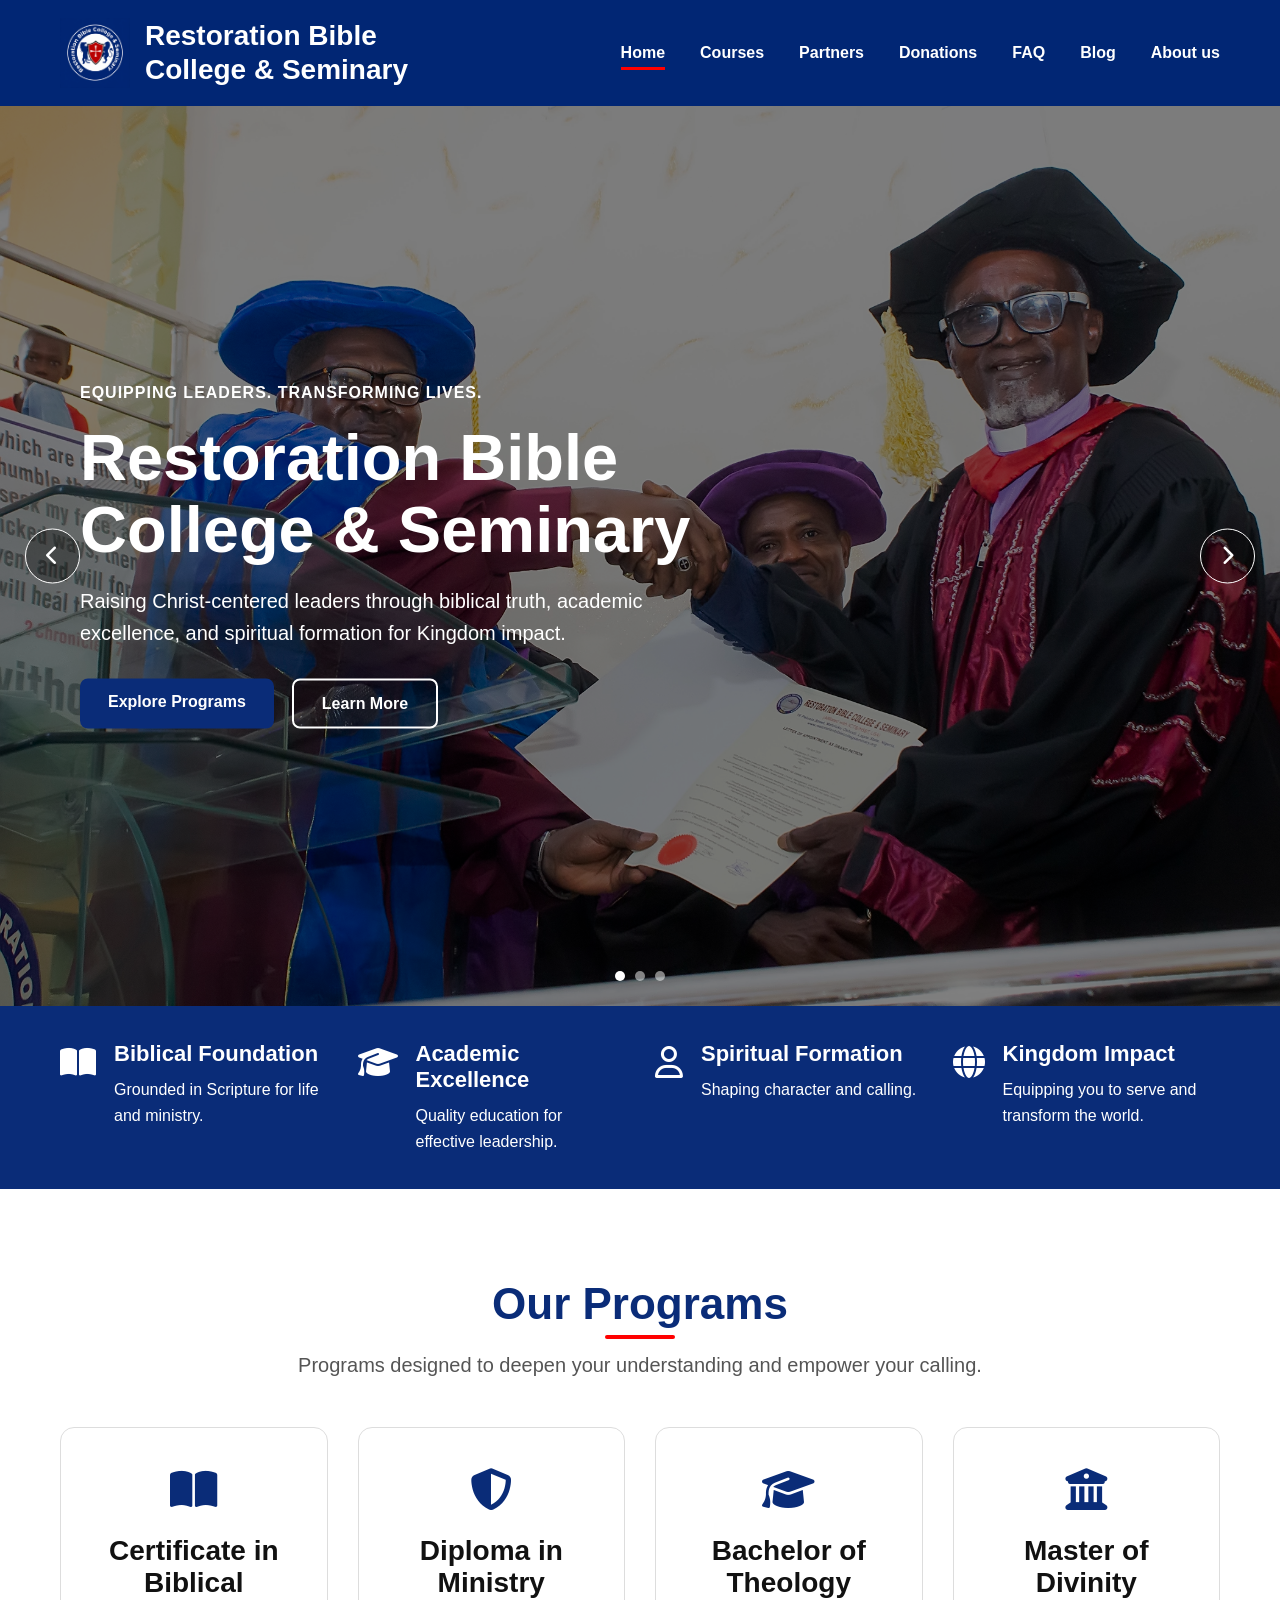
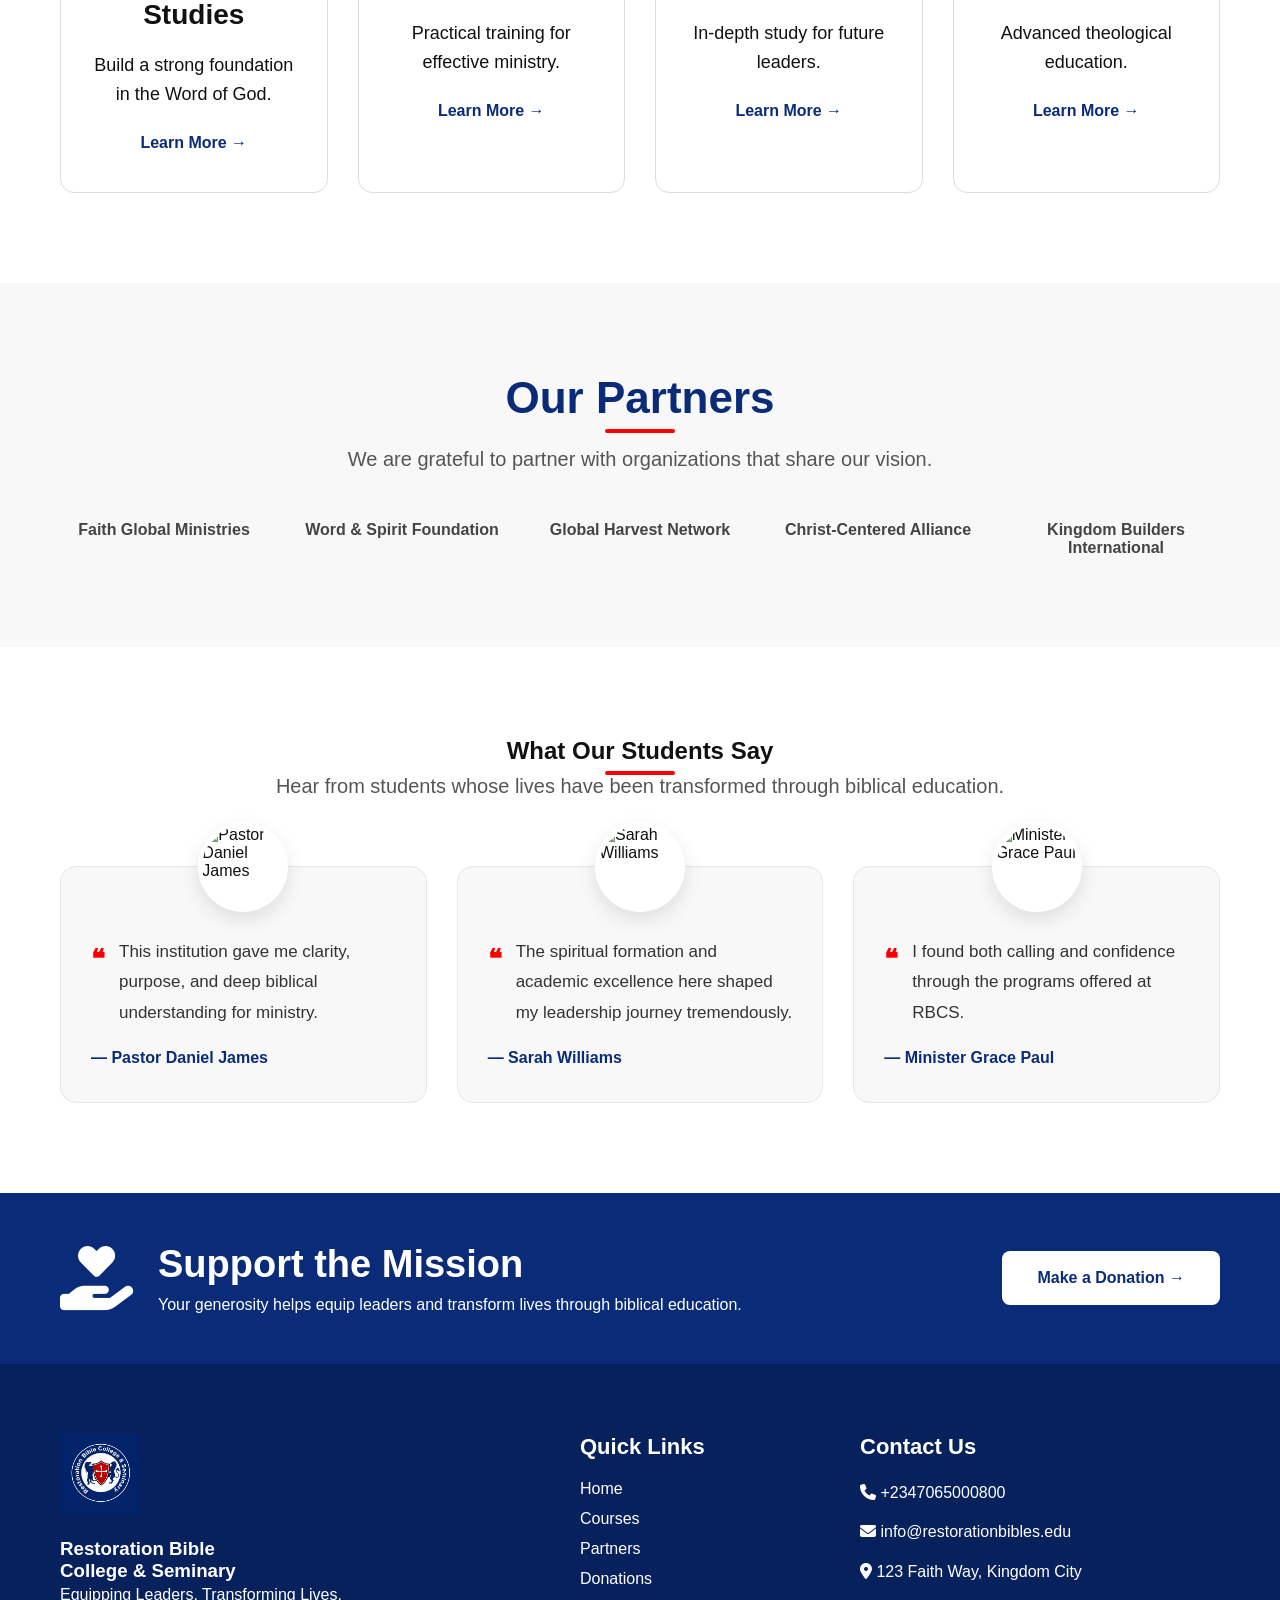
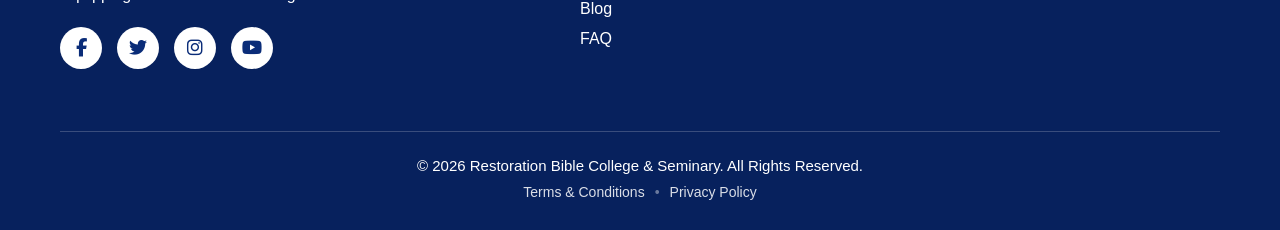
==== templates/index.html @ 7635867e "made changes" ====
<!DOCTYPE html>
<html lang="en">
<head>
    <meta charset="UTF-8">
    <meta name="viewport" content="width=device-width, initial-scale=1.0">
    <title>Restoration Bible College & Seminary</title>

    <!-- FAVICON -->
    <link rel="icon" type="image/png" href="/static/images/logo-4.png">
    <!-- CSS -->
    <link rel="stylesheet" href="/static/css/index.css">

    <!-- Font Awesome Icons -->
    <link rel="stylesheet" href="https://cdnjs.cloudflare.com/ajax/libs/font-awesome/6.5.0/css/all.min.css">
</head>
<body>

    <!-- =========================
         NAVBAR
    ========================== -->
    <header class="navbar">
        <div class="logo-section">
            <img src="/static/images/logo5.png" alt="Logo">
            <div class="logo-text">
                <h2>Restoration Bible<br>College & Seminary</h2>
            </div>
        </div>
  <button class="menu-toggle" onclick="toggleMenu()">☰</button>
        <nav>
            <a href="/" class="active">Home</a>
            <a href="/courses">Courses</a>
            <a href="/partners">Partners</a>
            <a href="/donations">Donations</a>
            <a href="/faq">FAQ</a>
                <a href="/faq">Blog</a>
             <a href="/faq">About us</a>
          
        </nav>
    </header>

    <!-- =========================
         HERO CAROUSEL
    ========================== -->
 <section class="hero-slider">

    <!-- Left Arrow -->
    <button class="arrow left" onclick="prevSlide()">
        <i class="fa-solid fa-chevron-left"></i>
    </button>

    <!-- SLIDE 1 -->
    <div class="slide active">
        <img class="desktop-img" src="/static/images/hero1.jpg" alt="Hero Slide 1">
        <img class="mobile-img" src="/static/images/mobile-hero1.jpg" alt="Hero Slide 1 Mobile">

        <div class="overlay"></div>

        <div class="hero-content">
            <p class="small-text">EQUIPPING LEADERS. TRANSFORMING LIVES.</p>

            <h1>
                Restoration Bible<br>
                College & Seminary
            </h1>

            <p class="description">
                Raising Christ-centered leaders through biblical truth,
                academic excellence, and spiritual formation
                for Kingdom impact.
            </p>

            <div class="hero-buttons">
                <a href="#" class="btn primary">Explore Programs</a>
                <a href="#" class="btn secondary">Learn More</a>
            </div>
        </div>
    </div>

    <!-- SLIDE 2 -->
    <div class="slide">
        <img class="desktop-img" src="/static/images/hero-2.jpg" alt="Hero Slide 2">
          <img class="mobile-img" src="/static/images/mobile-hero2.jpg" alt="Hero Slide 1 Mobile">

        <div class="overlay"></div>

        <div class="hero-content">
            <p class="small-text">BUILDING FAITH. EMPOWERING PURPOSE.</p>

            <h1>
                Academic Excellence<br>
                With Spiritual Depth
            </h1>

            <p class="description">
                Learn in an environment designed to shape your calling,
                strengthen your faith, and prepare you for Kingdom service.
            </p>

            <div class="hero-buttons">
                <a href="#" class="btn primary">View Courses</a>
                <a href="#" class="btn secondary">Learn More</a>
            </div>
        </div>
    </div>

    <!-- SLIDE 3 -->
    <div class="slide">
        <img class="desktop-img" src="/static/images/hero3.jpg" alt="Hero Slide 3">
       <img class="mobile-img" src="/static/images/mobile-hero3.jpg" alt="Hero Slide 1 Mobile">

        <div class="overlay"></div>

        <div class="hero-content">
            <p class="small-text">PREPARING LEADERS FOR IMPACT</p>

            <h1>
                Ministry Training<br>
                For The Next Generation
            </h1>

            <p class="description">
                Discover biblical education that transforms lives and
                equips students for leadership across nations.
            </p>

            <div class="hero-buttons">
                <a href="#" class="btn primary">Apply Now</a>
                <a href="#" class="btn secondary">Learn More</a>
            </div>
        </div>
    </div>

    <!-- Right Arrow -->
    <button class="arrow right" onclick="nextSlide()">
        <i class="fa-solid fa-chevron-right"></i>
    </button>

    <!-- Dots -->
    <div class="dots">
        <span class="dot active" onclick="goToSlide(0)"></span>
        <span class="dot" onclick="goToSlide(1)"></span>
        <span class="dot" onclick="goToSlide(2)"></span>
    </div>

</section>

    <!-- =========================
         FEATURES BAR
    ========================== -->
    <section class="features">
        <div class="feature-box">
            <i class="fa-solid fa-book-open"></i>
            <div>
                <h3>Biblical Foundation</h3>
                <p>Grounded in Scripture for life and ministry.</p>
            </div>
        </div>

        <div class="feature-box">
            <i class="fa-solid fa-graduation-cap"></i>
            <div>
                <h3>Academic Excellence</h3>
                <p>Quality education for effective leadership.</p>
            </div>
        </div>

        <div class="feature-box">
            <i class="fa-regular fa-user"></i>
            <div>
                <h3>Spiritual Formation</h3>
                <p>Shaping character and calling.</p>
            </div>
        </div>

        <div class="feature-box">
            <i class="fa-solid fa-globe"></i>
            <div>
                <h3>Kingdom Impact</h3>
                <p>Equipping you to serve and transform the world.</p>
            </div>
        </div>
    </section>

    <!-- =========================
         PROGRAMS
    ========================== -->
    <section class="programs">
        <h2>Our Programs</h2>
        <p class="section-subtitle">
            Programs designed to deepen your understanding and empower your calling.
        </p>

        <div class="program-grid">

            <div class="program-card">
                <i class="fa-solid fa-book-open"></i>
                <h3>Certificate in Biblical Studies</h3>
                <p>Build a strong foundation in the Word of God.</p>
                <a href="#">Learn More →</a>
            </div>

            <div class="program-card">
                <i class="fa-solid fa-shield-halved"></i>
                <h3>Diploma in Ministry</h3>
                <p>Practical training for effective ministry.</p>
                <a href="#">Learn More →</a>
            </div>

            <div class="program-card">
                <i class="fa-solid fa-graduation-cap"></i>
                <h3>Bachelor of Theology</h3>
                <p>In-depth study for future leaders.</p>
                <a href="#">Learn More →</a>
            </div>

            <div class="program-card">
                <i class="fa-solid fa-building-columns"></i>
                <h3>Master of Divinity</h3>
                <p>Advanced theological education.</p>
                <a href="#">Learn More →</a>
            </div>

        </div>
    </section>

    <!-- =========================
         PARTNERS
    ========================== -->
    <section class="partners">
        <h2>Our Partners</h2>
        <p class="section-subtitle">
            We are grateful to partner with organizations that share our vision.
        </p>

        <div class="partner-grid">
            <div>Faith Global Ministries</div>
            <div>Word & Spirit Foundation</div>
            <div>Global Harvest Network</div>
            <div>Christ-Centered Alliance</div>
            <div>Kingdom Builders International</div>
        </div>
    </section>


<!-- =========================
     TESTIMONIAL SECTION
========================== -->
<section class="testimonials">
    <h2>What Our Students Say</h2>
    <p class="section-subtitle">
        Hear from students whose lives have been transformed through biblical education.
    </p>
<br>
    <div class="testimonial-grid">

        <div class="testimonial-card">

            <div class="testimonial-avatar">
                <img src="https://randomuser.me/api/portraits/men/32.jpg" alt="Pastor Daniel James">
            </div>

            <p>
                This institution gave me clarity, purpose, and deep
                biblical understanding for ministry.
            </p>

            <h4>— Pastor Daniel James</h4>
        </div>

        <div class="testimonial-card">

            <div class="testimonial-avatar">
                <img src="https://randomuser.me/api/portraits/women/44.jpg" alt="Sarah Williams">
            </div>

            <p>
                The spiritual formation and academic excellence here
                shaped my leadership journey tremendously.
            </p>

            <h4>— Sarah Williams</h4>
        </div>

        <div class="testimonial-card">

            <div class="testimonial-avatar">
                <img src="https://randomuser.me/api/portraits/women/68.jpg" alt="Minister Grace Paul">
            </div>

            <p>
                I found both calling and confidence through the
                programs offered at RBCS.
            </p>

            <h4>— Minister Grace Paul</h4>
        </div>

    </div>
</section>
    <!-- =========================
         DONATION CTA
    ========================== -->
    <section class="donation-banner">
        <div class="donation-left">
          <i class="fa-solid fa-hand-holding-heart"></i>
            <div>
                <h2>Support the Mission</h2>
                <p>
                    Your generosity helps equip leaders and
                    transform lives through biblical education.
                </p>
            </div>
        </div>

        <a href="#" class="donate-btn">
            Make a Donation →
        </a>
    </section>

    
<!-- =========================
        FOOTER
========================= -->
<footer class="footer">

    <div class="footer-grid">

        <!-- LOGO + ABOUT -->
        <div class="footer-col">
            <img src="/static/images/logo-3.png" alt="Logo" class="footer-logo">

            <h3>Restoration Bible<br>College & Seminary</h3>

            <p>Equipping Leaders. Transforming Lives.</p>

            <!-- SOCIAL ICONS -->
            <div class="social-icons">
                <a href="#"><i class="fa-brands fa-facebook-f"></i></a>
                <a href="#"><i class="fa-brands fa-twitter"></i></a>
                <a href="#"><i class="fa-brands fa-instagram"></i></a>
                <a href="#"><i class="fa-brands fa-youtube"></i></a>
            </div>
        </div>

        <!-- QUICK LINKS -->
        <div class="footer-col">
            <h4>Quick Links</h4>
            <a href="/">Home</a>
            <a href="/courses">Courses</a>
            <a href="/partners">Partners</a>
            <a href="/donations">Donations</a>
            <a href="/donations">Blog</a>
            <a href="/faq">FAQ</a>
        </div>

        <!-- CONTACT -->
        <div class="footer-col">
            <h4>Contact Us</h4>
            <p><i class="fa-solid fa-phone"></i> +2347065000800</p>
            <p><i class="fa-solid fa-envelope"></i> info@restorationbibles.edu</p>
            <p><i class="fa-solid fa-location-dot"></i> 123 Faith Way, Kingdom City</p>
        </div>

    </div>

    <!-- COPYRIGHT + LEGAL LINKS -->
    <div class="copyright">
        <p>
            © <span id="year"></span> Restoration Bible College & Seminary. All Rights Reserved.
        </p>

        <div class="footer-bottom-links">
            <a href="/terms">Terms & Conditions</a>
            <span>•</span>
            <a href="/privacy">Privacy Policy</a>
        </div>
    </div>

</footer>

<!-- =========================
        JAVASCRIPT
========================= -->
<script>
    document.getElementById("year").textContent = new Date().getFullYear();
</script>

    <!-- JS -->
    <script src="/static/js/index.js"></script>
     <script src="/static/js/harmburger.js"></script>
</body>
</html>
---- static/css/index.css ----
* {
    margin: 0;
    padding: 0;
    box-sizing: border-box;
}

body {
    font-family: Arial, sans-serif;
    background: #ffffff;
    color: #111;
}

/* =========================
   NAVBAR
========================= */

.navbar {
    background: #012674;
    color: white;
    display: flex;
    justify-content: space-between;
    align-items: center;
    padding: 18px 60px;
}

.logo-section {
    display: flex;
    align-items: center;
    gap: 15px;
}

.logo-section img {
    width: 70px;
    height: 70px;
    object-fit: contain;
}

.logo-text h2 {
    font-size: 28px;
    line-height: 1.2;
    font-weight: 700;
}

.navbar nav {
    display: flex;
    gap: 35px;
}

.navbar nav a {
    color: white;
    text-decoration: none;
    font-weight: 600;
    position: relative;
}

.navbar nav a.active::after {
    content: "";
    position: absolute;
    width: 100%;
    height: 3px;
    background: red;
    left: 0;
    bottom: -8px;
}

/* =========================
   HAMBURGER (HIDDEN ON DESKTOP)
========================= */

.menu-toggle {
    display: none;
    font-size: 30px;
    color: white;
    cursor: pointer;
    background: none;
    border: none;
}

/* =========================
   MOBILE RESPONSIVE
========================= */

@media screen and (max-width: 768px) {

    .navbar {
        padding: 15px 20px;
        flex-wrap: wrap;
    }

    .logo-section img {
        width: 50px;
        height: 50px;
    }

    .logo-text h2 {
        font-size: 18px;
    }

    /* show hamburger */
    .menu-toggle {
        display: block;
    }

    /* hide nav by default on mobile */
    .navbar nav {
        width: 100%;
        flex-direction: column;
        gap: 20px;
        margin-top: 15px;

        max-height: 0;
        overflow: hidden;
        transition: max-height 0.4s ease;
    }

    /* when active (opened menu) */
    .navbar nav.active {
        max-height: 300px;
    }

    .navbar nav a {
        padding: 10px 0;
        border-bottom: 1px solid rgba(255,255,255,0.1);
    }
}


/* =========================
   HERO SLIDER BASE
========================= */

.hero-slider {
    position: relative;
    height: 100vh;
    overflow: hidden;
}

/* =========================
   SLIDES
========================= */

.slide {
    position: absolute;
    inset: 0;
    opacity: 0;
    visibility: hidden;
    transition: opacity 1s ease-in-out;
}

.slide.active {
    opacity: 1;
    visibility: visible;
    z-index: 1;
}

/* images */
.slide img {
    width: 100%;
    height: 100%;
    object-fit: cover;
}

/* mobile / desktop image toggle */
.mobile-img {
    display: none;
}

/* =========================
   OVERLAY
========================= */

.overlay {
    position: absolute;
    inset: 0;
    background: rgba(0, 0, 0, 0.5);
}

/* =========================
   HERO CONTENT (DESKTOP)
========================= */

.hero-content {
    position: absolute;
    top: 50%;
    left: 80px;
    transform: translateY(-50%);
    color: white;
    z-index: 2;
    max-width: 650px;
}

.small-text {
    font-size: 16px;
    font-weight: 700;
    letter-spacing: 1px;
    margin-bottom: 20px; /* improved spacing */
}

.hero-content h1 {
    font-size: 65px;
    line-height: 1.1;
    margin-bottom: 20px;
    font-weight: 800;
}

.description {
    font-size: 20px;
    line-height: 1.6;
    margin-bottom: 30px;
}

/* buttons */
.hero-buttons {
    display: flex;
    gap: 18px;
}

.btn {
    padding: 14px 28px;
    border-radius: 8px;
    text-decoration: none;
    font-weight: 700;
    font-size: 16px;
}

.btn.primary {
    background: #0a2c78;
    color: white;
}

.btn.secondary {
    border: 2px solid white;
    color: white;
}

/* =========================
   ARROWS
========================= */

.arrow {
    position: absolute;
    top: 50%;
    transform: translateY(-50%);
    z-index: 10;
    width: 55px;
    height: 55px;
    border-radius: 50%;
    border: 1px solid white;
    background: rgba(0,0,0,0.3);
    color: white;
    cursor: pointer;
    font-size: 20px;
}

.arrow.left {
    left: 25px;
}

.arrow.right {
    right: 25px;
}

/* =========================
   DOTS
========================= */

.dots {
    position: absolute;
    bottom: 25px;
    left: 50%;
    transform: translateX(-50%);
    display: flex;
    gap: 10px;
    z-index: 10;
}

.dot {
    width: 10px;
    height: 10px;
    border-radius: 50%;
    background: rgba(255,255,255,0.5);
    cursor: pointer;
}

.dot.active {
    background: white;
}

/* =========================
   RESPONSIVE (MOBILE FINAL)
========================= */

@media screen and (max-width: 768px) {

    .hero-slider {
        height: 85vh;
    }

    /* image swap */
    .desktop-img {
        display: none;
    }

    .mobile-img {
        display: block;
    }

    /* =========================
       MOBILE HERO CONTENT
    ========================== */

    .hero-content {
        position: absolute;
        left: 0;
        right: 0;
        top: 0;

        /* controlled spacing from navbar */
        padding: 70px 20px 20px;

        transform: none;
        text-align: left;

        display: flex;
        flex-direction: column;

        background: linear-gradient(
            to bottom,
            rgba(0, 0, 0, 0.75),
            rgba(0, 0, 0, 0.4),
            transparent
        );

        max-width: 100%;
    }

    /* =========================
       TEXT SPACING FIX (KEY PART)
    ========================== */

    .small-text {
        font-size: 11px;
        letter-spacing: 1.2px;

        margin-bottom: 28px; /* 👈 pushes it higher away from h1 */
    }

    .hero-content h1 {
        font-size: 26px;
        line-height: 1.2;

        margin-bottom: 14px;
    }

    .description {
        font-size: 13px;
        margin-bottom: 12px;
        opacity: 0.9;
    }

    /* buttons */
    .hero-buttons {
        flex-direction: row;
        gap: 10px;
    }

    .btn {
        padding: 10px 16px;
        font-size: 13px;
    }

    /* =========================
       ARROWS FIX
    ========================== */

    .arrow.left {
        display: none;
    }

    .arrow.right {
        right: 10px;
        top: 50%;
    }

    .arrow {
        width: 40px;
        height: 40px;
        font-size: 16px;
    }

    /* =========================
       DOTS
    ========================== */

    .dots {
        bottom: 15px;
    }
}

/* =========================
   FEATURES
========================= */

.features {
    background: #0a2c78;
    color: white;
    display: grid;
    grid-template-columns: repeat(4, 1fr);
    padding: 35px 60px;
    gap: 30px;
}

.feature-box {
    display: flex;
    gap: 18px;
    align-items: flex-start;
}

.feature-box i {
    font-size: 32px;
    margin-top: 5px;
}

.feature-box h3 {
    font-size: 22px;
    margin-bottom: 10px;
}

.feature-box p {
    font-size: 16px;
    line-height: 1.6;
}

/* =========================
   TABLET (2 columns)
========================= */

@media screen and (max-width: 1024px) {
    .features {
        grid-template-columns: repeat(2, 1fr);
        padding: 30px 40px;
    }
}

/* =========================
   MOBILE (1 column)
========================= */

@media screen and (max-width: 768px) {

    .features {
        grid-template-columns: 1fr;
        padding: 30px 20px;
        gap: 25px;
        text-align: center;
    }

    .feature-box {
        flex-direction: column;
        align-items: center;
        gap: 12px;

        /* 👇 card feel */
        background: rgba(255, 255, 255, 0.05);
        padding: 20px 15px;
        border-radius: 12px;
    }

    /* 👇 ICON STYLE CHANGE */
    .feature-box i {
        font-size: 20px;

        width: 50px;
        height: 50px;
        display: flex;
        align-items: center;
        justify-content: center;

        border-radius: 50%;
        background: white;
        color: #0a2c78;
    }

    .feature-box h3 {
        font-size: 18px;
        margin-bottom: 5px;
    }

    .feature-box p {
        font-size: 14px;
        line-height: 1.5;
        opacity: 0.9;
    }
}
/* =========================
   PROGRAMS
========================= */

.programs {
    padding: 90px 60px;
    text-align: center;
}

.programs h2,
.partners h2 {
    font-size: 44px;
    color: #0a2c78;
    margin-bottom: 15px;
}

.section-subtitle {
    font-size: 20px;
    margin-bottom: 50px;
    color: #555;
}

.program-grid {
    display: grid;
    grid-template-columns: repeat(4, 1fr);
    gap: 30px;
}

.program-card {
    border: 1px solid #ddd;
    border-radius: 14px;
    padding: 40px 30px;
    background: white;
}

.program-card i {
    font-size: 42px;
    color: #0a2c78;
    margin-bottom: 25px;
}

.program-card h3 {
    font-size: 28px;
    margin-bottom: 20px;
}

.program-card p {
    font-size: 18px;
    margin-bottom: 25px;
    line-height: 1.6;
}

.program-card a {
    text-decoration: none;
    color: #0a2c78;
    font-weight: 700;
}

/* =========================
   RESPONSIVE DESIGN
========================= */

/* Large tablets / small laptops */
@media (max-width: 1200px) {
    .program-grid {
        grid-template-columns: repeat(2, 1fr);
    }

    .programs {
        padding: 80px 40px;
    }
}

/* Tablets */
@media (max-width: 768px) {
    .programs h2 {
        font-size: 36px;
    }

    .section-subtitle {
        font-size: 18px;
        margin-bottom: 40px;
    }

    .program-grid {
        grid-template-columns: repeat(2, 1fr);
        gap: 20px;
    }

    .program-card {
        padding: 30px 20px;
    }

    .program-card h3 {
        font-size: 24px;
    }

    .program-card p {
        font-size: 16px;
    }
}

/* Mobile phones */
@media (max-width: 480px) {
    .programs {
        padding: 60px 20px;
    }

    .programs h2 {
        font-size: 30px;
    }

    .section-subtitle {
        font-size: 16px;
        margin-bottom: 30px;
    }

    .program-grid {
        grid-template-columns: 1fr;
    }

    .program-card {
        padding: 25px 18px;
    }

    .program-card i {
        font-size: 36px;
    }

    .program-card h3 {
        font-size: 20px;
    }

    .program-card p {
        font-size: 15px;
    }
}

/* =========================
   PARTNERS
========================= */

.partners {
    background: #f8f8f8;
    padding: 90px 60px;
    text-align: center;
}

.partner-grid {
    display: grid;
    grid-template-columns: repeat(5, 1fr);
    gap: 30px;
    font-weight: 600;
    color: #444;
}

/* =========================
   RESPONSIVE DESIGN
========================= */

/* =========================
   MOBILE PARTNERS (TAG STYLE)
========================= */
@media (max-width: 480px) {

    .partners {
        padding: 60px 20px;
    }

    .partner-grid {
        display: flex;
        flex-wrap: wrap;
        justify-content: center;
        gap: 12px;
    }

    .partner-grid div {
        background: white;
        border: 1px solid #ddd;
        padding: 10px 14px;
        border-radius: 50px;

        font-size: 14px;
        font-weight: 600;
        color: #0a2c78;

        box-shadow: 0 3px 10px rgba(0,0,0,0.05);
        transition: 0.3s ease;
    }

    .partner-grid div:hover {
        background: #0a2c78;
        color: white;
        transform: scale(1.05);
    }
}
/* =========================
   MOBILE PARTNERS (TAG + ANIMATED BORDER)
========================= */
@media (max-width: 480px) {

    .partners {
        padding: 60px 20px;
    }

    .partner-grid {
        display: flex;
        flex-wrap: wrap;
        justify-content: center;
        gap: 12px;
    }

    .partner-grid div {
        position: relative;
        background: white;
        padding: 10px 14px;
        border-radius: 50px;

        font-size: 14px;
        font-weight: 600;
        color: #0a2c78;

        border: 2px solid transparent;
        box-shadow: 0 3px 10px rgba(0,0,0,0.05);

        overflow: hidden;
    }

    /* animated moving red border */
    .partner-grid div::before {
        content: "";
        position: absolute;
        inset: 0;
        border-radius: 50px;
        padding: 2px;
        background: linear-gradient(90deg, red, transparent, red);
        background-size: 300% 300%;
        animation: moveBorder 3s linear infinite;

        -webkit-mask: 
            linear-gradient(#000 0 0) content-box,
            linear-gradient(#000 0 0);
        -webkit-mask-composite: xor;
        mask-composite: exclude;

        pointer-events: none;
    }

    @keyframes moveBorder {
        0% {
            background-position: 0% 50%;
        }
        100% {
            background-position: 200% 50%;
        }
    }

    .partner-grid div:hover {
        background: #0a2c78;
        color: white;
        transform: scale(1.05);
    }
}
/* ========
=================
   DONATION
========================= */

.donation-banner {
    background: #0a2c78;
    color: white;
    padding: 50px 60px;
    display: flex;
    justify-content: space-between;
    align-items: center;
}

.donation-left {
    display: flex;
    align-items: center;
    gap: 25px;
}

.donation-left i {
    font-size: 55px;
}

.donation-left h2 {
    font-size: 38px;
    margin-bottom: 10px;
}

.donate-btn {
    background: white;
    color: #0a2c78;
    text-decoration: none;
    padding: 18px 35px;
    border-radius: 8px;
    font-weight: 700;
}

/* =========================
   DONATION RESPONSIVE DESIGN
========================= */

/* Tablets */
@media (max-width: 768px) {

    .donation-banner {
        flex-direction: column;
        text-align: center;
        gap: 25px;
        padding: 40px 30px;
    }

    .donation-left {
        flex-direction: column;
        gap: 15px;
    }

    .donation-left h2 {
        font-size: 30px;
    }

    .donation-left i {
        font-size: 45px;
    }

    .donate-btn {
        padding: 16px 30px;
        font-size: 16px;
    }
}

/* Mobile phones */
@media (max-width: 480px) {

    .donation-banner {
        flex-direction: column;
        text-align: center;
        padding: 35px 20px;
    }

    .donation-left {
        flex-direction: column;
        gap: 12px;
    }

    .donation-left i {
        font-size: 40px;
    }

    .donation-left h2 {
        font-size: 24px;
        line-height: 1.3;
    }

    .donate-btn {
        width: 100%;
        max-width: 260px;
        text-align: center;
        padding: 14px 20px;
        font-size: 15px;
        border-radius: 6px;
    }
}
/* =========================
   FOOTER
========================= */

.footer {
    background: #07215d;
    color: white;
    padding: 70px 60px 30px;
}

.footer-grid {
    display: grid;
    grid-template-columns: 2fr 1fr 1.5fr;
    gap: 40px;
}

.footer-logo {
    width: 80px;
    margin-bottom: 20px;
}

.footer-col h4 {
    margin-bottom: 20px;
    font-size: 22px;
}

.footer-col a {
    display: block;
    color: white;
    text-decoration: none;
    margin-bottom: 12px;
}

.footer-col p {
    margin-bottom: 14px;
    line-height: 1.6;
}

.copyright {
    text-align: center;
    margin-top: 50px;
    padding-top: 25px;
    border-top: 1px solid rgba(255,255,255,0.2);
    font-size: 15px;
}

/* =========================
   TERMS & PRIVACY LINKS (FOOTER)
========================= */

.footer-bottom-links {
    margin-top: 10px;
    display: flex;
    justify-content: center;
    align-items: center;
    gap: 10px;
    flex-wrap: wrap;
    font-size: 14px;
}

.footer-bottom-links a {
    color: rgba(255,255,255,0.85);
    text-decoration: none;
    transition: 0.3s ease;
}

.footer-bottom-links a:hover {
    color: #ffffff;
    text-decoration: underline;
}

.footer-bottom-links span {
    color: rgba(255,255,255,0.4);
}
/* =========================
   FOOTER RESPONSIVE DESIGN
========================= */

/* Tablets */
@media (max-width: 768px) {

    .footer {
        padding: 60px 40px 30px;
    }

    .footer-grid {
        grid-template-columns: 1fr 1fr;
        gap: 30px;
    }

    .footer-col h4 {
        font-size: 20px;
    }
}

/* Mobile phones */
@media (max-width: 480px) {

    .footer {
        padding: 50px 20px 25px;
        text-align: center;
    }

    .footer-grid {
        grid-template-columns: 1fr;
        gap: 25px;
    }

    .footer-logo {
        margin: 0 auto 20px;
    }

    .footer-col a {
        font-size: 15px;
    }

    .footer-col h4 {
        font-size: 18px;
    }

    .footer-col p {
        font-size: 14px;
        line-height: 1.5;
    }

    .copyright {
        font-size: 13px;
        margin-top: 35px;
    }
    .footer-bottom-links {
    font-size: 13px;
    gap: 8px;
}
}




/* =========================
   TITLE RED UNDERLINE
========================= */

.programs h2,
.partners h2,
.testimonials h2 {
    position: relative;
    display: inline-block;
    padding-bottom: 10px;
}

.programs h2::after,
.partners h2::after,
.testimonials h2::after {
    content: "";
    width: 70px;
    height: 4px;
    background: red;
    position: absolute;
    left: 50%;
    transform: translateX(-50%);
    bottom: 0;
    border-radius: 10px;
}


/* =========================
   TESTIMONIALS
========================= */
.testimonials {
    padding: 90px 60px;
    background: #ffffff;
    text-align: center;
}

.testimonial-grid {
    display: grid;
    grid-template-columns: repeat(3, 1fr);
    gap: 30px;
}

/* =========================
   CARD (IMPORTANT FIX HERE)
========================= */

.testimonial-card {
    background: #f8f8f8;
    border-radius: 16px;
    padding: 70px 30px 35px; /* extra top space for floating avatar */
    border: 1px solid #e6e6e6;
    text-align: left;
    position: relative;
    overflow: visible; /* IMPORTANT for floating image */
    transition: all 0.3s ease;
}

.testimonial-card:hover {
    transform: translateY(-8px);
    box-shadow: 0 15px 35px rgba(0,0,0,0.08);
}

/* =========================
   FLOATING CIRCULAR IMAGE (TOP CENTER)
========================= */

.testimonial-avatar {
    width: 90px;
    height: 90px;
    border-radius: 50%;
    overflow: hidden;
    border: 4px solid #ffffff;
    position: absolute;
    top: -45px;
    left: 50%;
    transform: translateX(-50%);
    background: #fff;
    box-shadow: 0 8px 20px rgba(0,0,0,0.1);
    animation: pulseAvatar 3s infinite ease-in-out;
}

.testimonial-avatar img {
    width: 100%;
    height: 100%;
    object-fit: cover;
}

/* =========================
   INLINE QUOTE (FIXED)
========================= */

.testimonial-card p {
    font-size: 17px;
    line-height: 1.8;
    margin-bottom: 20px;
    color: #333;
    position: relative;
    padding-left: 28px;
}

/* THIS FIXES YOUR ISSUE */
.testimonial-card p::before {
    content: "❝";
    position: absolute;
    left: 0;
    top: 0;
    font-size: 26px;
    color: red;
    font-family: serif;
    font-weight: bold;
}

/* =========================
   NAME
========================= */

.testimonial-card h4 {
    color: #0a2c78;
    font-size: 16px;
    font-weight: 600;
}

/* =========================
   ANIMATION
========================= */

@keyframes pulseAvatar {
    0% {
        transform: translateX(-50%) scale(1);
        box-shadow: 0 0 0 0 rgba(10, 44, 120, 0.25);
    }
    50% {
        transform: translateX(-50%) scale(1.05);
        box-shadow: 0 0 0 12px rgba(10, 44, 120, 0);
    }
    100% {
        transform: translateX(-50%) scale(1);
        box-shadow: 0 0 0 0 rgba(10, 44, 120, 0);
    }
}

/* =========================
   RESPONSIVE
========================= */

@media (max-width: 992px) {
    .testimonial-grid {
        grid-template-columns: 1fr;
    }

    .testimonials {
        padding: 60px 20px;
    }
}
/* =========================
   DONATION ICON FIX
========================= */

.donation-left i {
    font-size: 65px;
    color: white;
}

/* =========================
   TESTIMONIALS RESPONSIVE DESIGN
========================= */

/* Tablets */
@media (max-width: 992px) {
    .testimonial-grid {
        grid-template-columns: repeat(2, 1fr);
        gap: 25px;
    }

    .testimonials {
        padding: 70px 40px;
    }
}

/* Small tablets */
@media (max-width: 768px) {
    .testimonial-grid {
        grid-template-columns: 1fr;
        gap: 40px;
    }

    .testimonials {
        padding: 60px 30px;
    }

    .testimonial-card {
        padding: 65px 25px 30px;
    }

    .testimonial-avatar {
        width: 80px;
        height: 80px;
        top: -40px;
    }

    .testimonial-card p {
        font-size: 16px;
        padding-left: 24px;
    }

    .testimonial-card h4 {
        font-size: 15px;
    }
}

/* Mobile phones */
@media (max-width: 480px) {
    .testimonials {
        padding: 50px 20px;
    }

    .testimonial-card {
        padding: 60px 20px 25px;
        text-align: center;
    }

    .testimonial-avatar {
        width: 75px;
        height: 75px;
        top: -38px;
    }

    .testimonial-card p {
        font-size: 15px;
        line-height: 1.6;
        padding-left: 0;
    }

    .testimonial-card p::before {
        position: static;
        display: block;
        font-size: 24px;
        margin-bottom: 5px;
    }

    .testimonial-card h4 {
        font-size: 14px;
    }
}

/* =========================
   SOCIAL ICONS
========================= */

.social-icons {
    display: flex;
    gap: 15px;
    margin-top: 20px;
}

.social-icons a {
    width: 42px;
    height: 42px;
    border-radius: 50%;
    background: white;
    color: #0a2c78;
    display: flex;
    align-items: center;
    justify-content: center;
    text-decoration: none;
    font-size: 18px;
    transition: 0.3s;
}

.social-icons a:hover {
    transform: translateY(-3px);
}
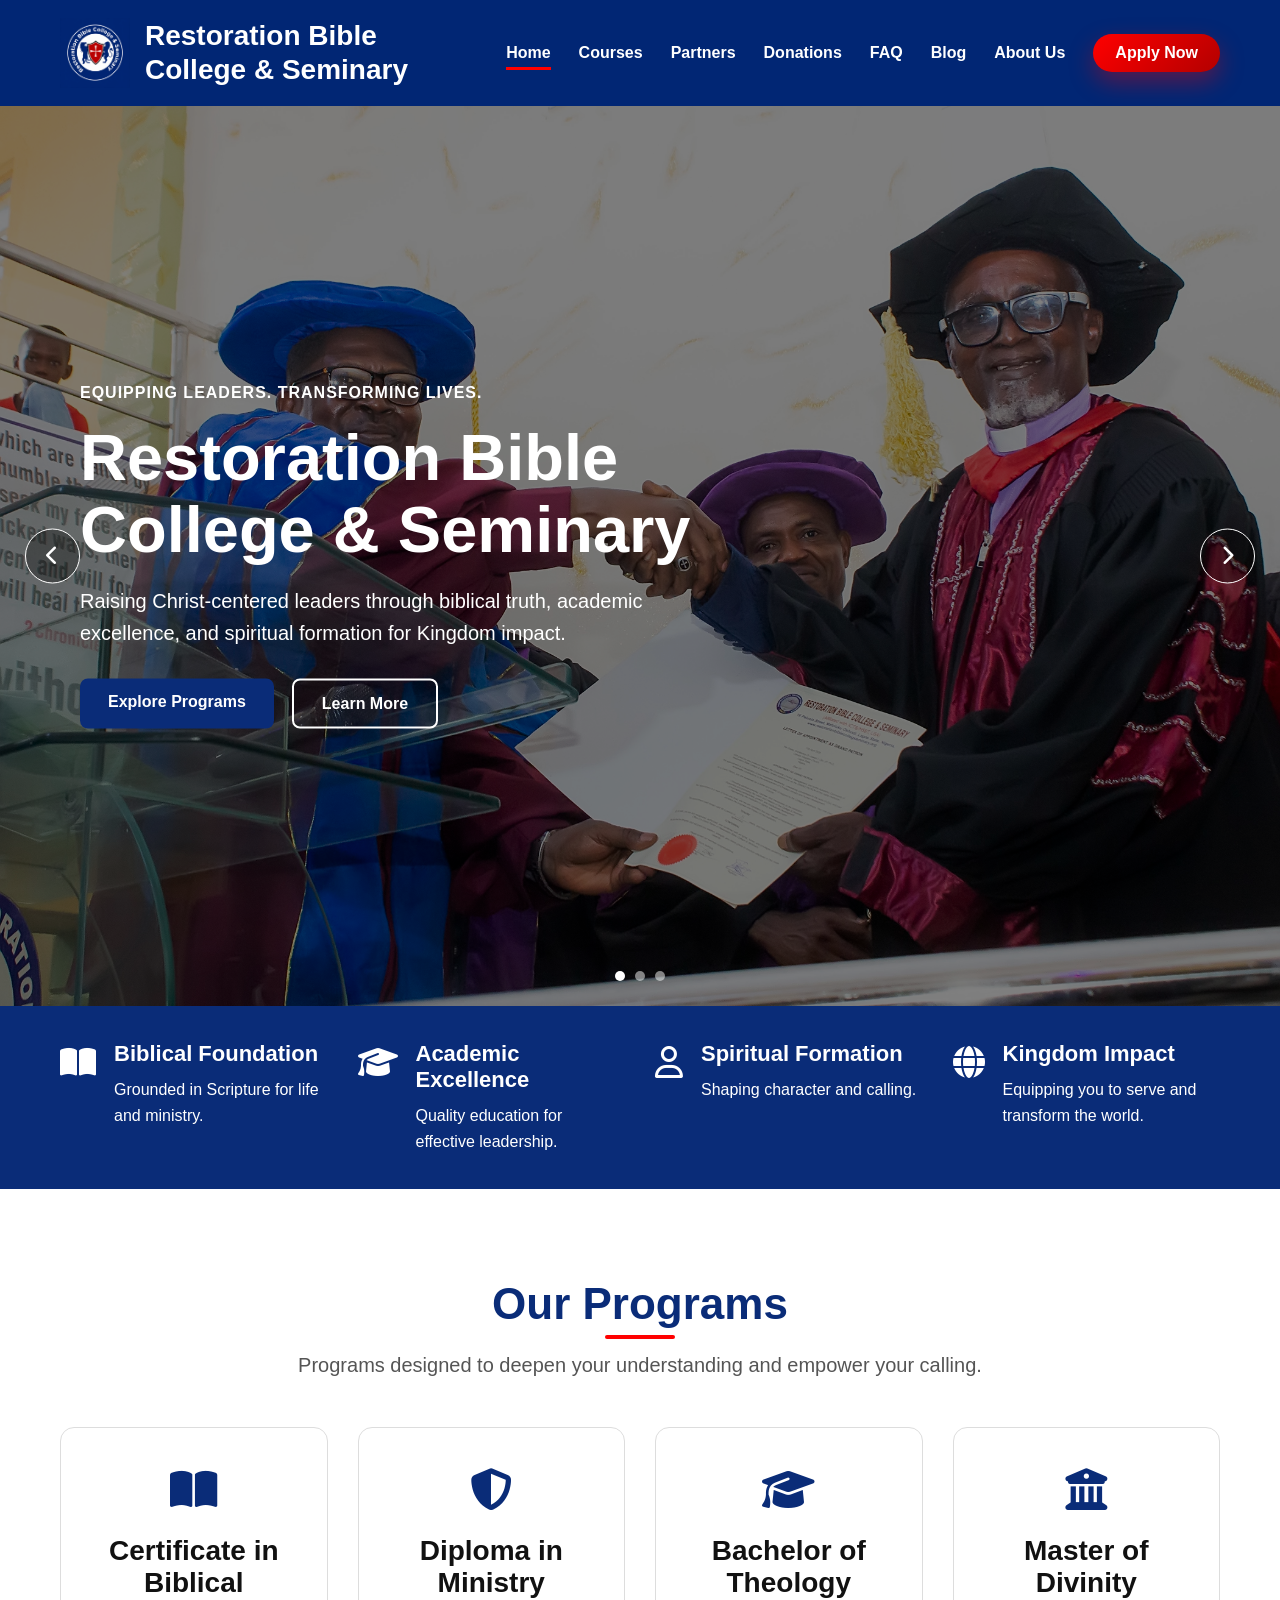
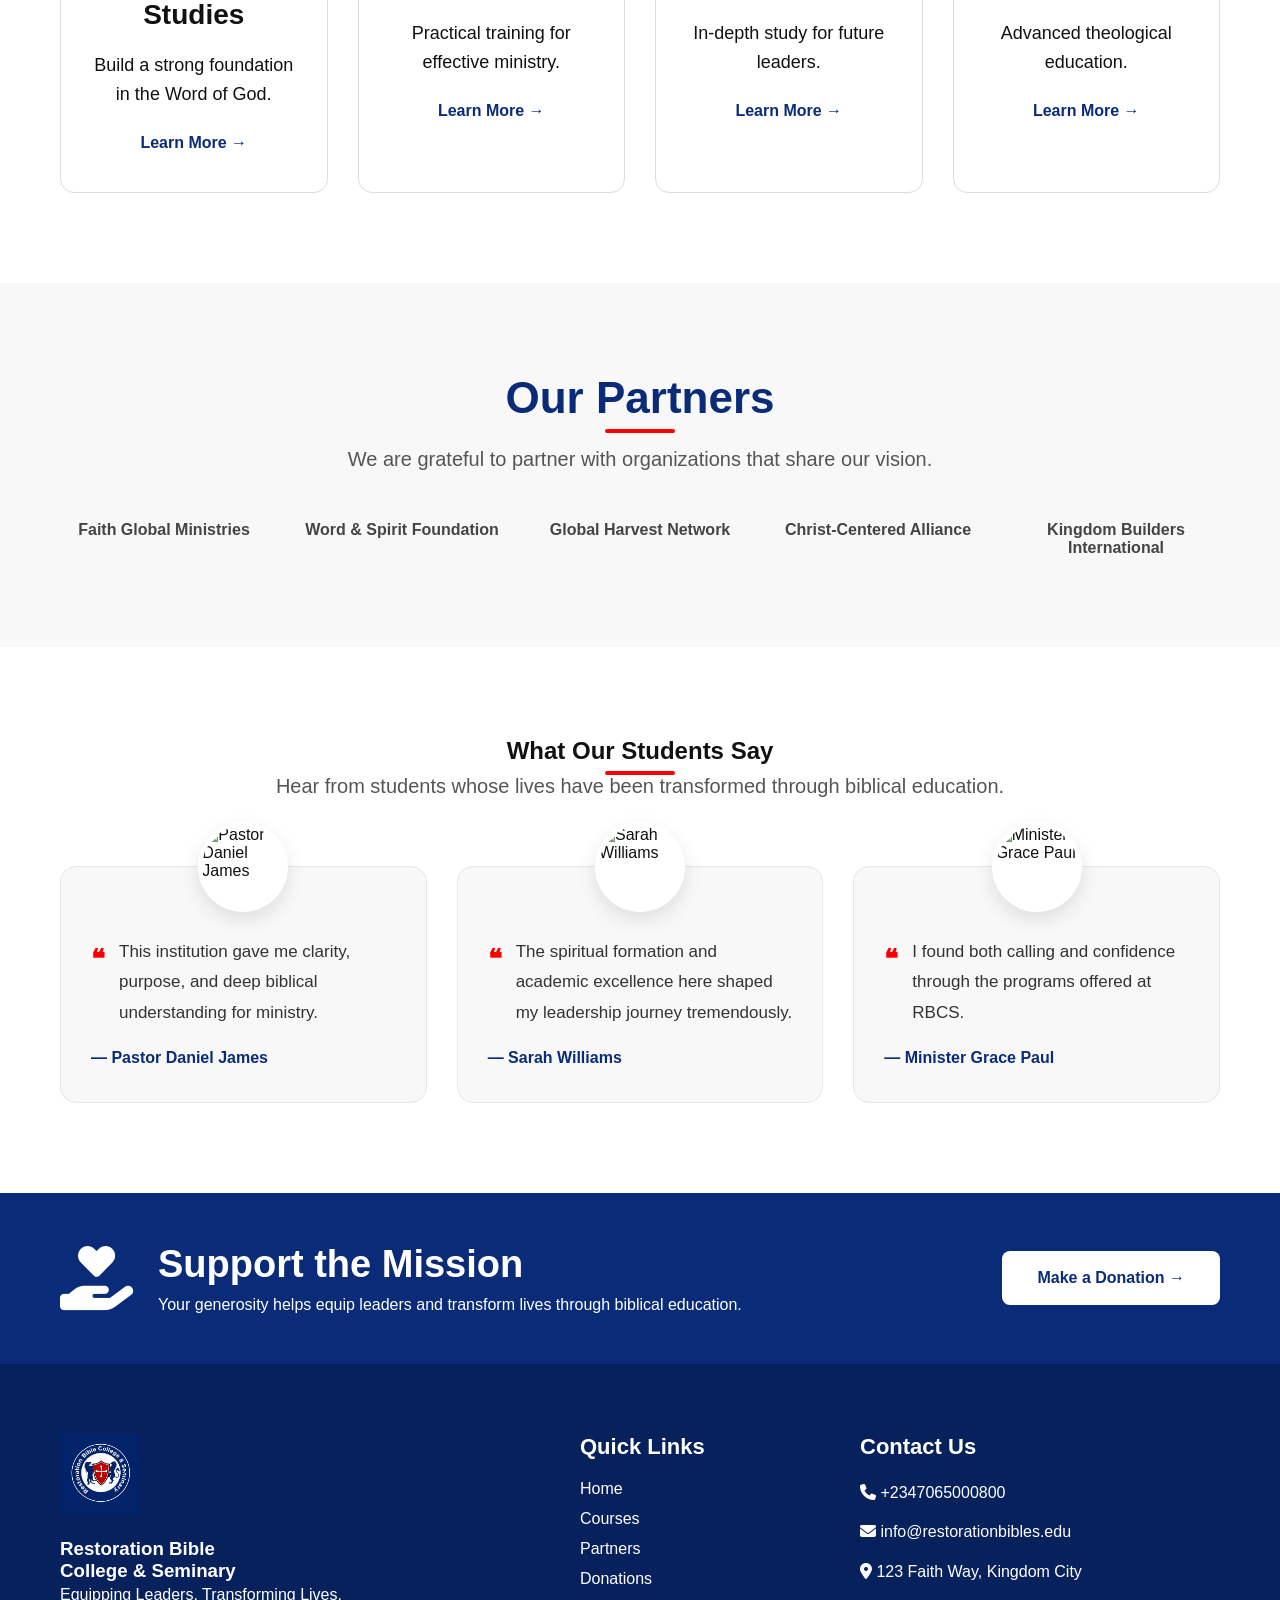
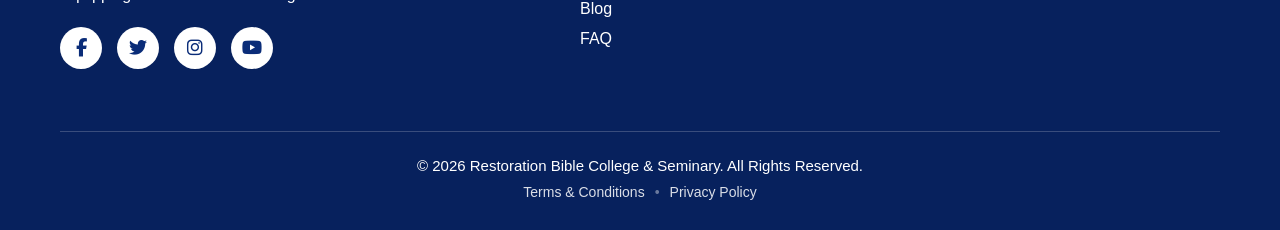
==== commit 6412d0f7: "changes made" ====
--- a/templates/index.html
+++ b/templates/index.html
@@ -9,6 +9,7 @@
     <link rel="icon" type="image/png" href="/static/images/logo-4.png">
     <!-- CSS -->
     <link rel="stylesheet" href="/static/css/index.css">
+       <link rel="stylesheet" href="/static/css/apply-button.css">
 
     <!-- Font Awesome Icons -->
     <link rel="stylesheet" href="https://cdnjs.cloudflare.com/ajax/libs/font-awesome/6.5.0/css/all.min.css">
@@ -18,25 +19,31 @@
     <!-- =========================
          NAVBAR
     ========================== -->
-    <header class="navbar">
-        <div class="logo-section">
-            <img src="/static/images/logo5.png" alt="Logo">
-            <div class="logo-text">
-                <h2>Restoration Bible<br>College & Seminary</h2>
-            </div>
-        </div>
-  <button class="menu-toggle" onclick="toggleMenu()">☰</button>
-        <nav>
-            <a href="/" class="active">Home</a>
-            <a href="/courses">Courses</a>
-            <a href="/partners">Partners</a>
-            <a href="/donations">Donations</a>
-            <a href="/faq">FAQ</a>
-                <a href="/faq">Blog</a>
-             <a href="/faq">About us</a>
-          
-        </nav>
-    </header>
+   <header class="navbar">
+    <div class="logo-section">
+        <img src="/static/images/logo5.png" alt="Logo">
+        <div class="logo-text">
+            <h2>Restoration Bible<br>College & Seminary</h2>
+        </div>
+    </div>
+
+    <button class="menu-toggle" onclick="toggleMenu()">☰</button>
+
+    <nav>
+        <a href="/" class="active">Home</a>
+        <a href="/courses">Courses</a>
+        <a href="/partners">Partners</a>
+        <a href="/donations">Donations</a>
+        <a href="/faq">FAQ</a>
+        <a href="/blog">Blog</a>
+        <a href="/about">About Us</a>
+
+        <!-- Apply Now Button -->
+ <a href="/apply" id="apply-btn">
+Apply Now
+</a>
+    </nav>
+</header>
 
     <!-- =========================
          HERO CAROUSEL
--- a/static/css/index.css
+++ b/static/css/index.css
@@ -9,6 +9,7 @@
     background: #ffffff;
     color: #111;
 }
+
 
 /* =========================
    NAVBAR
@@ -23,6 +24,7 @@
     padding: 18px 60px;
 }
 
+/* LOGO */
 .logo-section {
     display: flex;
     align-items: center;
@@ -41,8 +43,10 @@
     font-weight: 700;
 }
 
+/* NAV LINKS */
 .navbar nav {
     display: flex;
+    align-items: center;
     gap: 35px;
 }
 
@@ -53,6 +57,7 @@
     position: relative;
 }
 
+/* ACTIVE LINK */
 .navbar nav a.active::after {
     content: "";
     position: absolute;
@@ -63,8 +68,10 @@
     bottom: -8px;
 }
 
-/* =========================
-   HAMBURGER (HIDDEN ON DESKTOP)
+
+
+/* =========================
+   HAMBURGER
 ========================= */
 
 .menu-toggle {
@@ -96,33 +103,34 @@
         font-size: 18px;
     }
 
-    /* show hamburger */
     .menu-toggle {
         display: block;
     }
 
-    /* hide nav by default on mobile */
     .navbar nav {
         width: 100%;
         flex-direction: column;
+        align-items: flex-start;
         gap: 20px;
         margin-top: 15px;
-
         max-height: 0;
         overflow: hidden;
         transition: max-height 0.4s ease;
     }
 
-    /* when active (opened menu) */
     .navbar nav.active {
-        max-height: 300px;
+        max-height: 500px;
     }
 
     .navbar nav a {
         padding: 10px 0;
         border-bottom: 1px solid rgba(255,255,255,0.1);
-    }
-}
+        width: 100%;
+    }
+
+}
+
+
 
 
 /* =========================
--- a/static/css/apply-button.css
+++ b/static/css/apply-button.css
@@ -0,0 +1,153 @@
+
+/* =========================
+   NAVBAR CONTAINER
+========================= */
+
+.navbar {
+    background: #012674;
+    color: white;
+
+    display: flex;
+    justify-content: space-between;
+    align-items: center;
+
+    padding: 18px 60px;
+}
+
+/* =========================
+   NAV LINKS CONTAINER FIX
+========================= */
+
+.navbar nav {
+    display: flex;
+    align-items: center;
+    gap: 28px;
+}
+
+/* NAV LINKS */
+.navbar nav a {
+    color: white;
+    text-decoration: none;
+    font-weight: 600;
+
+    display: inline-flex;
+    align-items: center;
+}
+
+/* ACTIVE LINK */
+.navbar nav a.active {
+    position: relative;
+}
+
+.navbar nav a.active::after {
+    content: "";
+    position: absolute;
+    width: 100%;
+    height: 3px;
+    background: red;
+    left: 0;
+    bottom: -8px;
+}
+
+/* =========================
+   APPLY BUTTON (SHIMMER STYLE)
+========================= */
+
+#apply-btn {
+    background: linear-gradient(135deg, #ff0000, #b30000);
+    color: white;
+
+    padding: 10px 22px;
+    border-radius: 50px;
+    font-weight: 700;
+    text-decoration: none;
+
+    display: inline-flex;
+    align-items: center;
+    justify-content: center;
+
+    white-space: nowrap;
+
+    position: relative;
+    overflow: hidden;
+
+    box-shadow: 0 10px 25px rgba(255, 0, 0, 0.35);
+
+    transition: all 0.3s ease;
+}
+
+/* hover lift */
+#apply-btn:hover {
+    transform: translateY(-3px) scale(1.05);
+}
+
+/* SHIMMER EFFECT */
+#apply-btn::before {
+    content: "";
+    position: absolute;
+    top: 0;
+    left: -120%;
+    width: 60%;
+    height: 100%;
+
+    background: rgba(255, 255, 255, 0.25);
+    transform: skewX(-25deg);
+
+    animation: shimmerMove 2.8s infinite;
+}
+
+/* shimmer animation */
+@keyframes shimmerMove {
+    0% {
+        left: -120%;
+    }
+    100% {
+        left: 150%;
+    }
+}
+
+/* =========================
+   MOBILE RESPONSIVE (CLEAN STACK)
+========================= */
+
+@media screen and (max-width: 768px) {
+
+    .navbar {
+        flex-wrap: wrap;
+        padding: 15px 20px;
+    }
+
+    .navbar nav {
+        width: 100%;
+        flex-direction: column;
+        align-items: flex-start;
+        gap: 16px;
+
+        margin-top: 15px;
+    }
+
+    .navbar nav a {
+        width: 100%;
+        padding: 10px 0;
+        border-bottom: 1px solid rgba(255,255,255,0.1);
+    }
+
+      /* =========================
+       APPLY BUTTON MOBILE FIX
+    ========================= */
+
+    #apply-btn {
+        width: 100%;
+        text-align: center;
+
+        display: flex;
+        justify-content: center;
+        align-items: center;
+
+        padding: 14px;
+        margin-top: 10px;
+
+        border-radius: 10px;
+    }
+}
+
